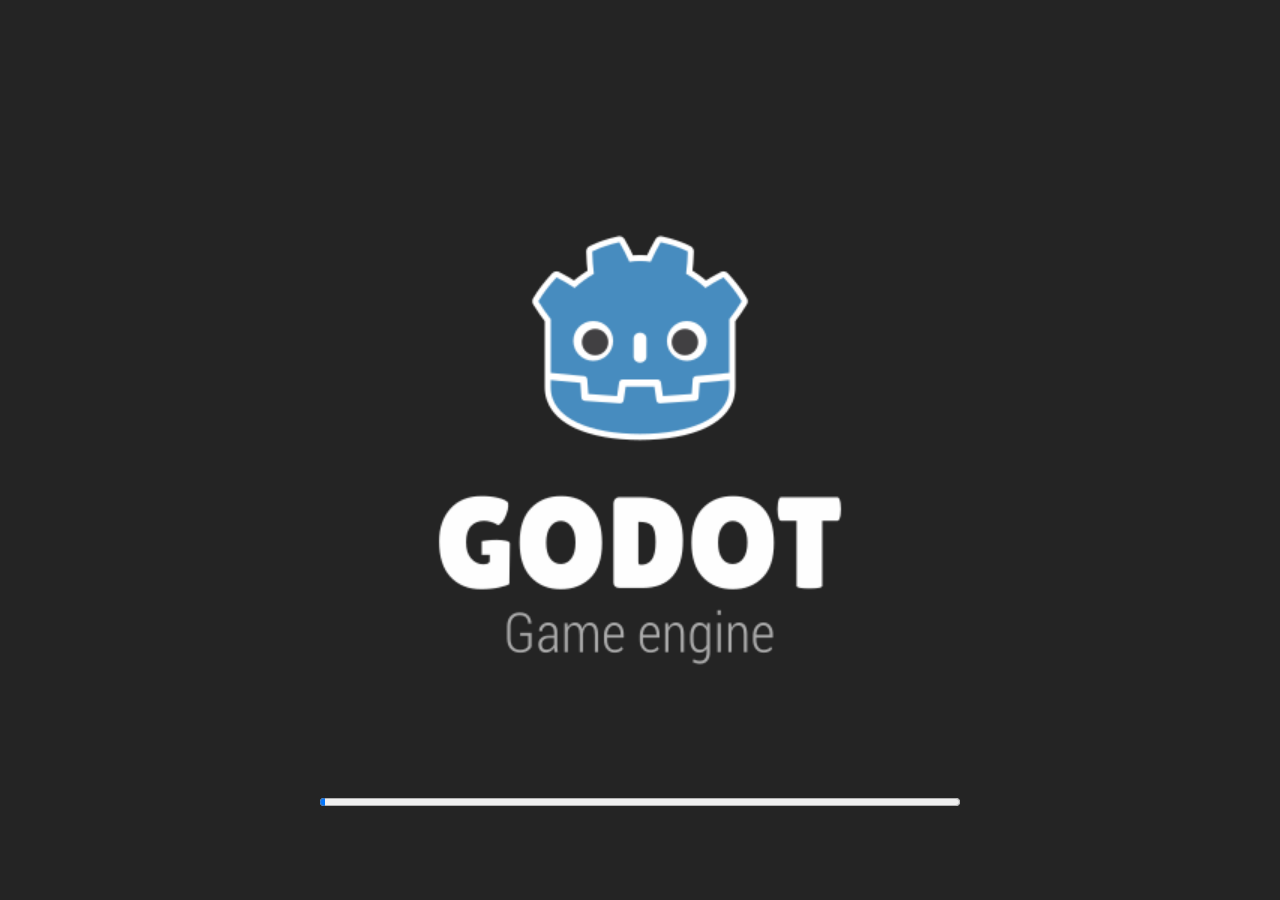
==== builds/latest/index.html @ 37144393 "Latest development build — Damage, death, and restart" ====
<!DOCTYPE html>
<html lang="en">
	<head>
		<meta charset="utf-8">
		<meta name="viewport" content="width=device-width, user-scalable=no, initial-scale=1.0">
		<title>Cat game development build</title>
		<style>
html, body, #canvas {
	margin: 0;
	padding: 0;
	border: 0;
}

body {
	color: white;
	background-color: black;
	overflow: hidden;
	touch-action: none;
}

#canvas {
	display: block;
}

#canvas:focus {
	outline: none;
}

#status, #status-splash, #status-progress {
	position: absolute;
	left: 0;
	right: 0;
}

#status, #status-splash {
	top: 0;
	bottom: 0;
}

#status {
	background-color: #242424;
	display: flex;
	flex-direction: column;
	justify-content: center;
	align-items: center;
	visibility: hidden;
}

#status-splash {
	max-height: 100%;
	max-width: 100%;
	margin: auto;
}

#status-splash.show-image--false {
	display: none;
}

#status-splash.fullsize--true {
	height: 100%;
	width: 100%;
	object-fit: contain;
}

#status-splash.use-filter--false {
	image-rendering: pixelated;
}

#status-progress, #status-notice {
	display: none;
}

#status-progress {
	bottom: 10%;
	width: 50%;
	margin: 0 auto;
}

#status-notice {
	background-color: #5b3943;
	border-radius: 0.5rem;
	border: 1px solid #9b3943;
	color: #e0e0e0;
	font-family: 'Noto Sans', 'Droid Sans', Arial, sans-serif;
	line-height: 1.3;
	margin: 0 2rem;
	overflow: hidden;
	padding: 1rem;
	text-align: center;
	z-index: 1;
}
		</style>
		
	</head>
	<body>
		<canvas id="canvas">
			Your browser does not support the canvas tag.
		</canvas>

		<noscript>
			Your browser does not support JavaScript.
		</noscript>

		<div id="status">
			<img id="status-splash" class="show-image--true fullsize--true use-filter--true" src="index.png" alt="">
			<progress id="status-progress"></progress>
			<div id="status-notice"></div>
		</div>

		<script src="index.js"></script>
		<script>
const GODOT_CONFIG = {"args":[],"canvasResizePolicy":2,"emscriptenPoolSize":8,"ensureCrossOriginIsolationHeaders":false,"executable":"index","experimentalVK":false,"fileSizes":{"index.pck":323980,"index.wasm":39514754},"focusCanvas":false,"gdextensionLibs":[],"godotPoolSize":4};
const GODOT_THREADS_ENABLED = false;
const engine = new Engine(GODOT_CONFIG);

(function () {
	const statusOverlay = document.getElementById('status');
	const statusProgress = document.getElementById('status-progress');
	const statusNotice = document.getElementById('status-notice');

	let initializing = true;
	let statusMode = '';

	function setStatusMode(mode) {
		if (statusMode === mode || !initializing) {
			return;
		}
		if (mode === 'hidden') {
			statusOverlay.remove();
			initializing = false;
			return;
		}
		statusOverlay.style.visibility = 'visible';
		statusProgress.style.display = mode === 'progress' ? 'block' : 'none';
		statusNotice.style.display = mode === 'notice' ? 'block' : 'none';
		statusMode = mode;
	}

	function setStatusNotice(text) {
		while (statusNotice.lastChild) {
			statusNotice.removeChild(statusNotice.lastChild);
		}
		const lines = text.split('\n');
		lines.forEach((line) => {
			statusNotice.appendChild(document.createTextNode(line));
			statusNotice.appendChild(document.createElement('br'));
		});
	}

	function displayFailureNotice(err) {
		console.error(err);
		if (err instanceof Error) {
			setStatusNotice(err.message);
		} else if (typeof err === 'string') {
			setStatusNotice(err);
		} else {
			setStatusNotice('An unknown error occurred.');
		}
		setStatusMode('notice');
		initializing = false;
	}

	const missing = Engine.getMissingFeatures({
		threads: GODOT_THREADS_ENABLED,
	});

	if (missing.length !== 0) {
		if (GODOT_CONFIG['serviceWorker'] && GODOT_CONFIG['ensureCrossOriginIsolationHeaders'] && 'serviceWorker' in navigator) {
			let serviceWorkerRegistrationPromise;
			try {
				serviceWorkerRegistrationPromise = navigator.serviceWorker.getRegistration();
			} catch (err) {
				serviceWorkerRegistrationPromise = Promise.reject(new Error('Service worker registration failed.'));
			}
			// There's a chance that installing the service worker would fix the issue
			Promise.race([
				serviceWorkerRegistrationPromise.then((registration) => {
					if (registration != null) {
						return Promise.reject(new Error('Service worker already exists.'));
					}
					return registration;
				}).then(() => engine.installServiceWorker()),
				// For some reason, `getRegistration()` can stall
				new Promise((resolve) => {
					setTimeout(() => resolve(), 2000);
				}),
			]).then(() => {
				// Reload if there was no error.
				window.location.reload();
			}).catch((err) => {
				console.error('Error while registering service worker:', err);
			});
		} else {
			// Display the message as usual
			const missingMsg = 'Error\nThe following features required to run Godot projects on the Web are missing:\n';
			displayFailureNotice(missingMsg + missing.join('\n'));
		}
	} else {
		setStatusMode('progress');
		engine.startGame({
			'onProgress': function (current, total) {
				if (current > 0 && total > 0) {
					statusProgress.value = current;
					statusProgress.max = total;
				} else {
					statusProgress.removeAttribute('value');
					statusProgress.removeAttribute('max');
				}
			},
		}).then(() => {
			setStatusMode('hidden');
		}, displayFailureNotice);
	}
}());
		</script>
	</body>
</html>
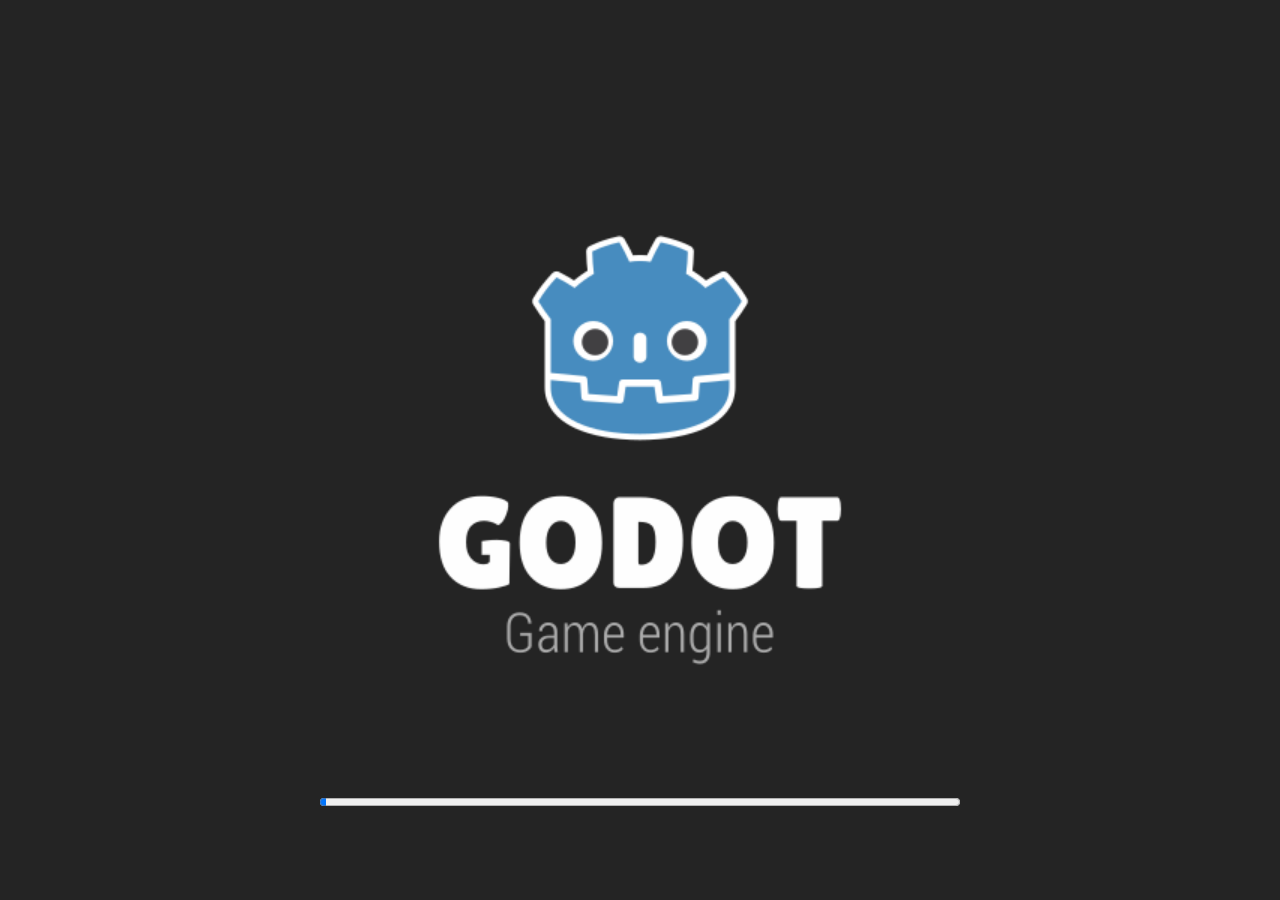
==== commit 44dfc9b8: "release: House Cat, now walking" ====
--- a/builds/latest/index.html
+++ b/builds/latest/index.html
@@ -3,7 +3,7 @@
 	<head>
 		<meta charset="utf-8">
 		<meta name="viewport" content="width=device-width, user-scalable=no, initial-scale=1.0">
-		<title>Cat game development build</title>
+		<title>Home Before Midnight</title>
 		<style>
 html, body, #canvas {
 	margin: 0;
@@ -109,7 +109,7 @@
 
 		<script src="index.js"></script>
 		<script>
-const GODOT_CONFIG = {"args":[],"canvasResizePolicy":2,"emscriptenPoolSize":8,"ensureCrossOriginIsolationHeaders":false,"executable":"index","experimentalVK":false,"fileSizes":{"index.pck":323980,"index.wasm":39514754},"focusCanvas":false,"gdextensionLibs":[],"godotPoolSize":4};
+const GODOT_CONFIG = {"args":[],"canvasResizePolicy":2,"emscriptenPoolSize":8,"ensureCrossOriginIsolationHeaders":false,"executable":"index","experimentalVK":false,"fileSizes":{"index.pck":418684,"index.wasm":39514754},"focusCanvas":false,"gdextensionLibs":[],"godotPoolSize":4};
 const GODOT_THREADS_ENABLED = false;
 const engine = new Engine(GODOT_CONFIG);
 
